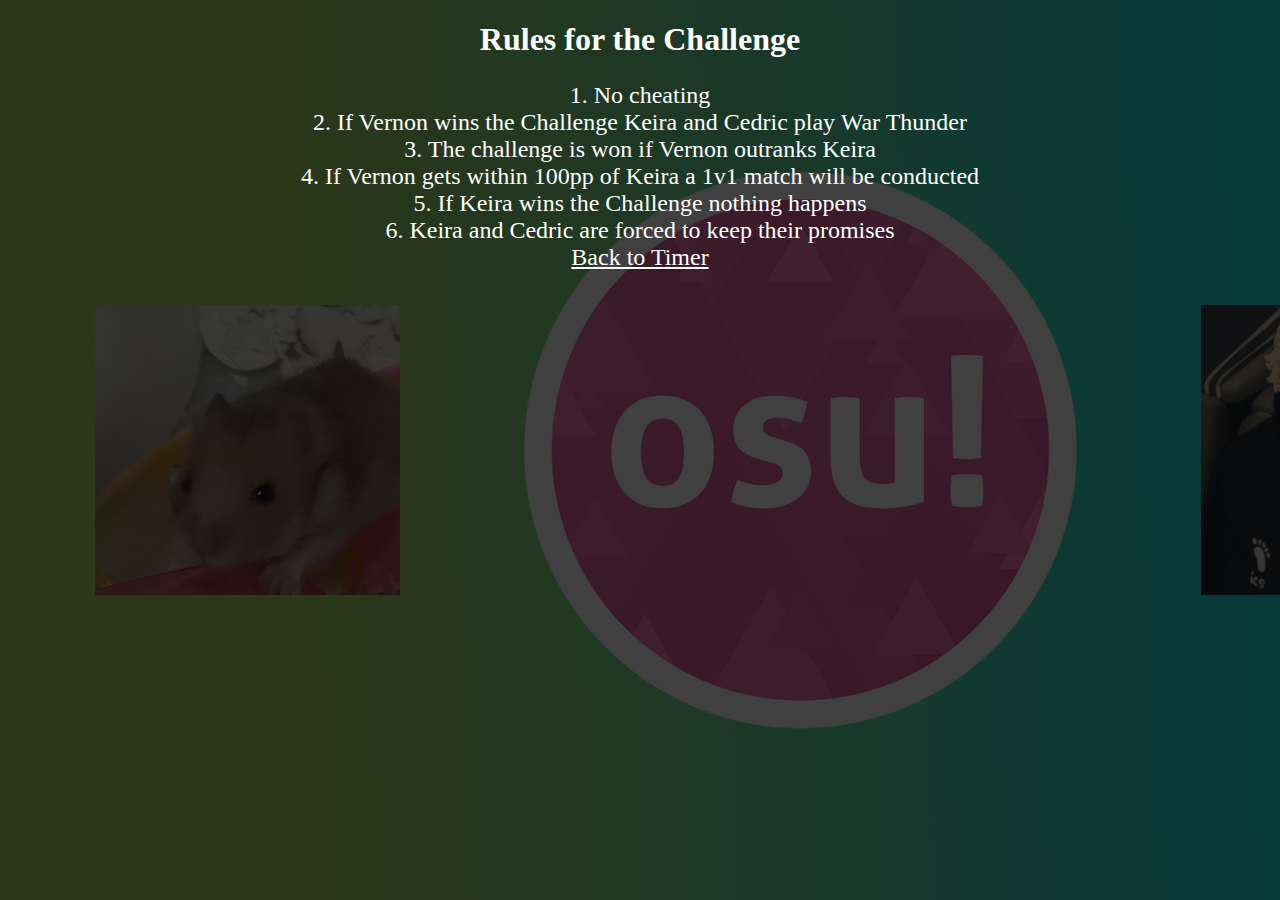
==== rules.html @ a2df8532 "Added Rules" ====
<!DOCTYPE html>
<html>
<head>
	<meta charset="utf-8">
	<meta name="viewport" content="width=device-width, initial-scale=1">
	<title>Rules for the Challenge</title>
</head>
<style>
	body {
		background-image: url("challenge.png");
		background-repeat: no-repeat;
		background-size: cover;
		background-attachment: fixed;
	}
	h1 {
		font-family: Segoe UI;
		color: white;
	}
	p {
		font-family: Segoe UI;
		font-size: 24px;
		color: white;
	}
.center {
	 padding: 300px 0;
	text-align: center;
}

}
</style>
<body>
	<center>
	<h1>Rules for the Challenge</h1>
	<p>1. No cheating<br>2. If Vernon wins the Challenge Keira and Cedric play War Thunder<br>3. The challenge is won if Vernon outranks Keira<br>4. If Vernon gets within 100pp of Keira a 1v1 match will be conducted<br>5. If Keira wins the Challenge nothing happens<br>6. Keira and Cedric are forced to keep their promises<br><a href="index.html" style="font-family: Segoe UI; color: white;">Back to Timer</a></p>
</center>
</body>
</html>
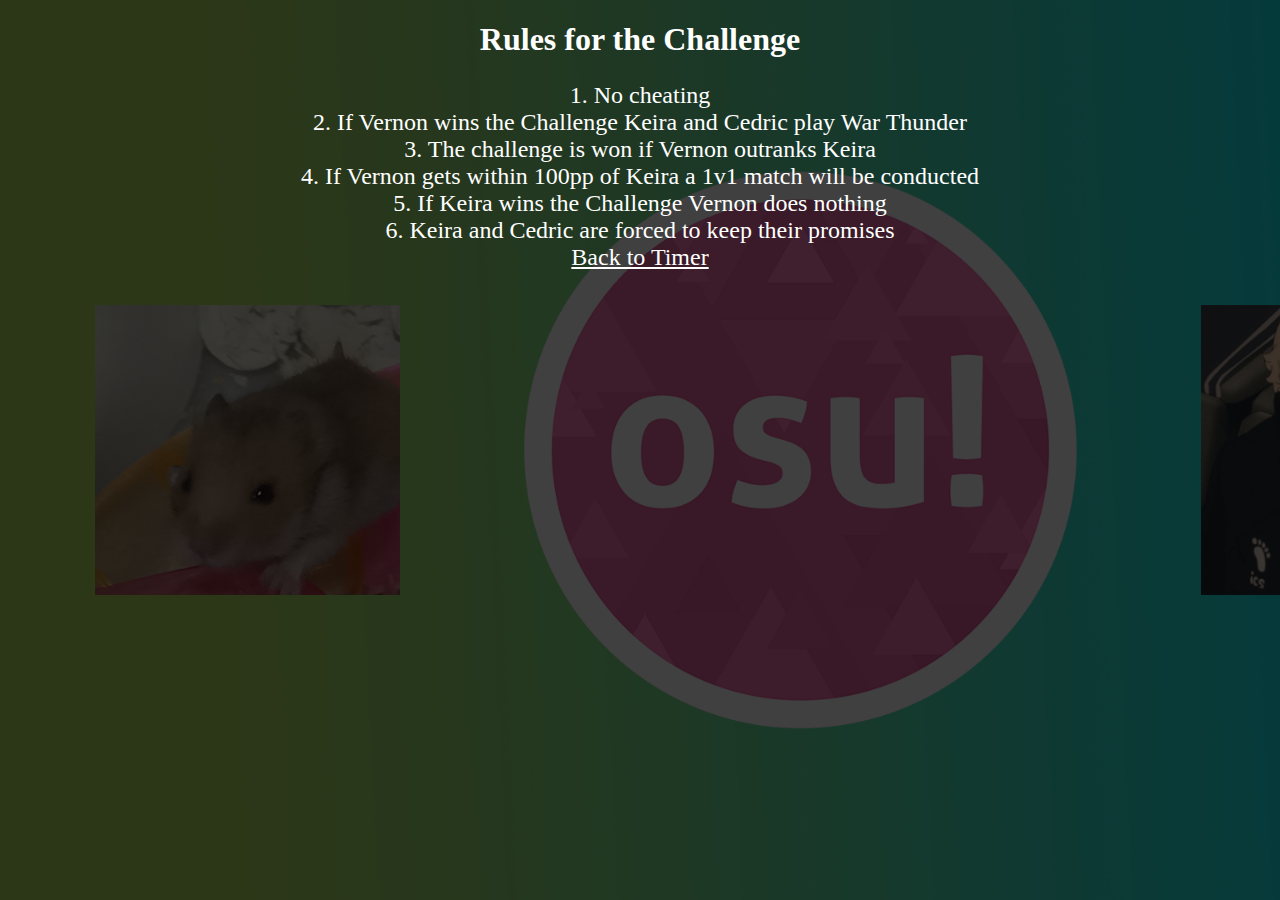
==== commit 81476b0f: "awaiting rule change; count updated" ====
--- a/rules.html
+++ b/rules.html
@@ -31,7 +31,7 @@
 <body>
 	<center>
 	<h1>Rules for the Challenge</h1>
-	<p>1. No cheating<br>2. If Vernon wins the Challenge Keira and Cedric play War Thunder<br>3. The challenge is won if Vernon outranks Keira<br>4. If Vernon gets within 100pp of Keira a 1v1 match will be conducted<br>5. If Keira wins the Challenge nothing happens<br>6. Keira and Cedric are forced to keep their promises<br><a href="index.html" style="font-family: Segoe UI; color: white;">Back to Timer</a></p>
+	<p>1. No cheating<br>2. If Vernon wins the Challenge Keira and Cedric play War Thunder<br>3. The challenge is won if Vernon outranks Keira<br>4. If Vernon gets within 100pp of Keira a 1v1 match will be conducted<br>5. If Keira wins the Challenge Vernon does nothing<br>6. Keira and Cedric are forced to keep their promises<br><a href="index.html" style="font-family: Segoe UI; color: white;">Back to Timer</a></p>
 </center>
 </body>
 </html>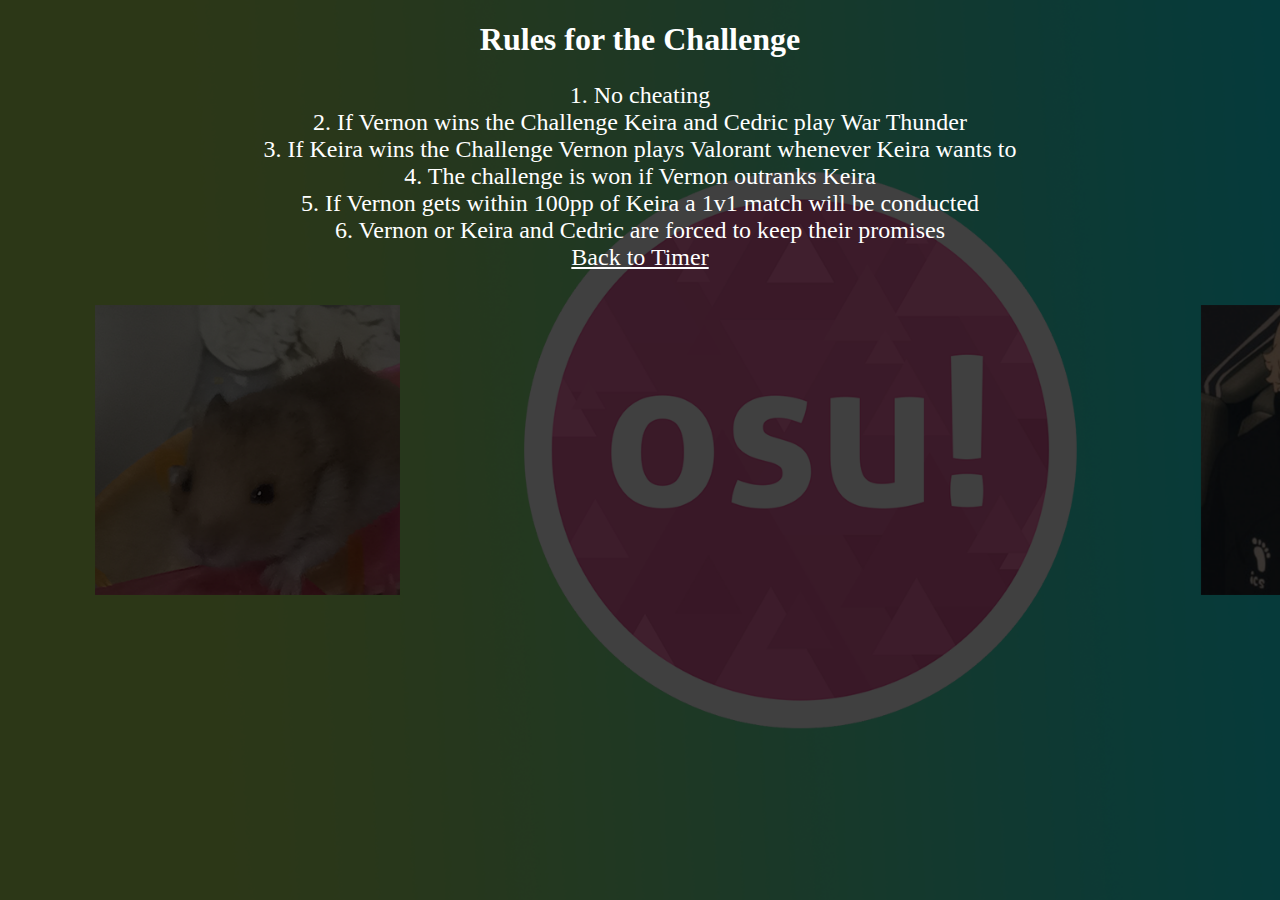
==== commit e278e428: "Rule Change" ====
--- a/rules.html
+++ b/rules.html
@@ -31,7 +31,7 @@
 <body>
 	<center>
 	<h1>Rules for the Challenge</h1>
-	<p>1. No cheating<br>2. If Vernon wins the Challenge Keira and Cedric play War Thunder<br>3. The challenge is won if Vernon outranks Keira<br>4. If Vernon gets within 100pp of Keira a 1v1 match will be conducted<br>5. If Keira wins the Challenge Vernon does nothing<br>6. Keira and Cedric are forced to keep their promises<br><a href="index.html" style="font-family: Segoe UI; color: white;">Back to Timer</a></p>
+	<p>1. No cheating<br>2. If Vernon wins the Challenge Keira and Cedric play War Thunder<br>3. If Keira wins the Challenge Vernon plays Valorant whenever Keira wants to<br>4. The challenge is won if Vernon outranks Keira<br>5. If Vernon gets within 100pp of Keira a 1v1 match will be conducted<br>6. Vernon or Keira and Cedric are forced to keep their promises<br><a href="index.html" style="font-family: Segoe UI; color: white;">Back to Timer</a></p>
 </center>
 </body>
 </html>